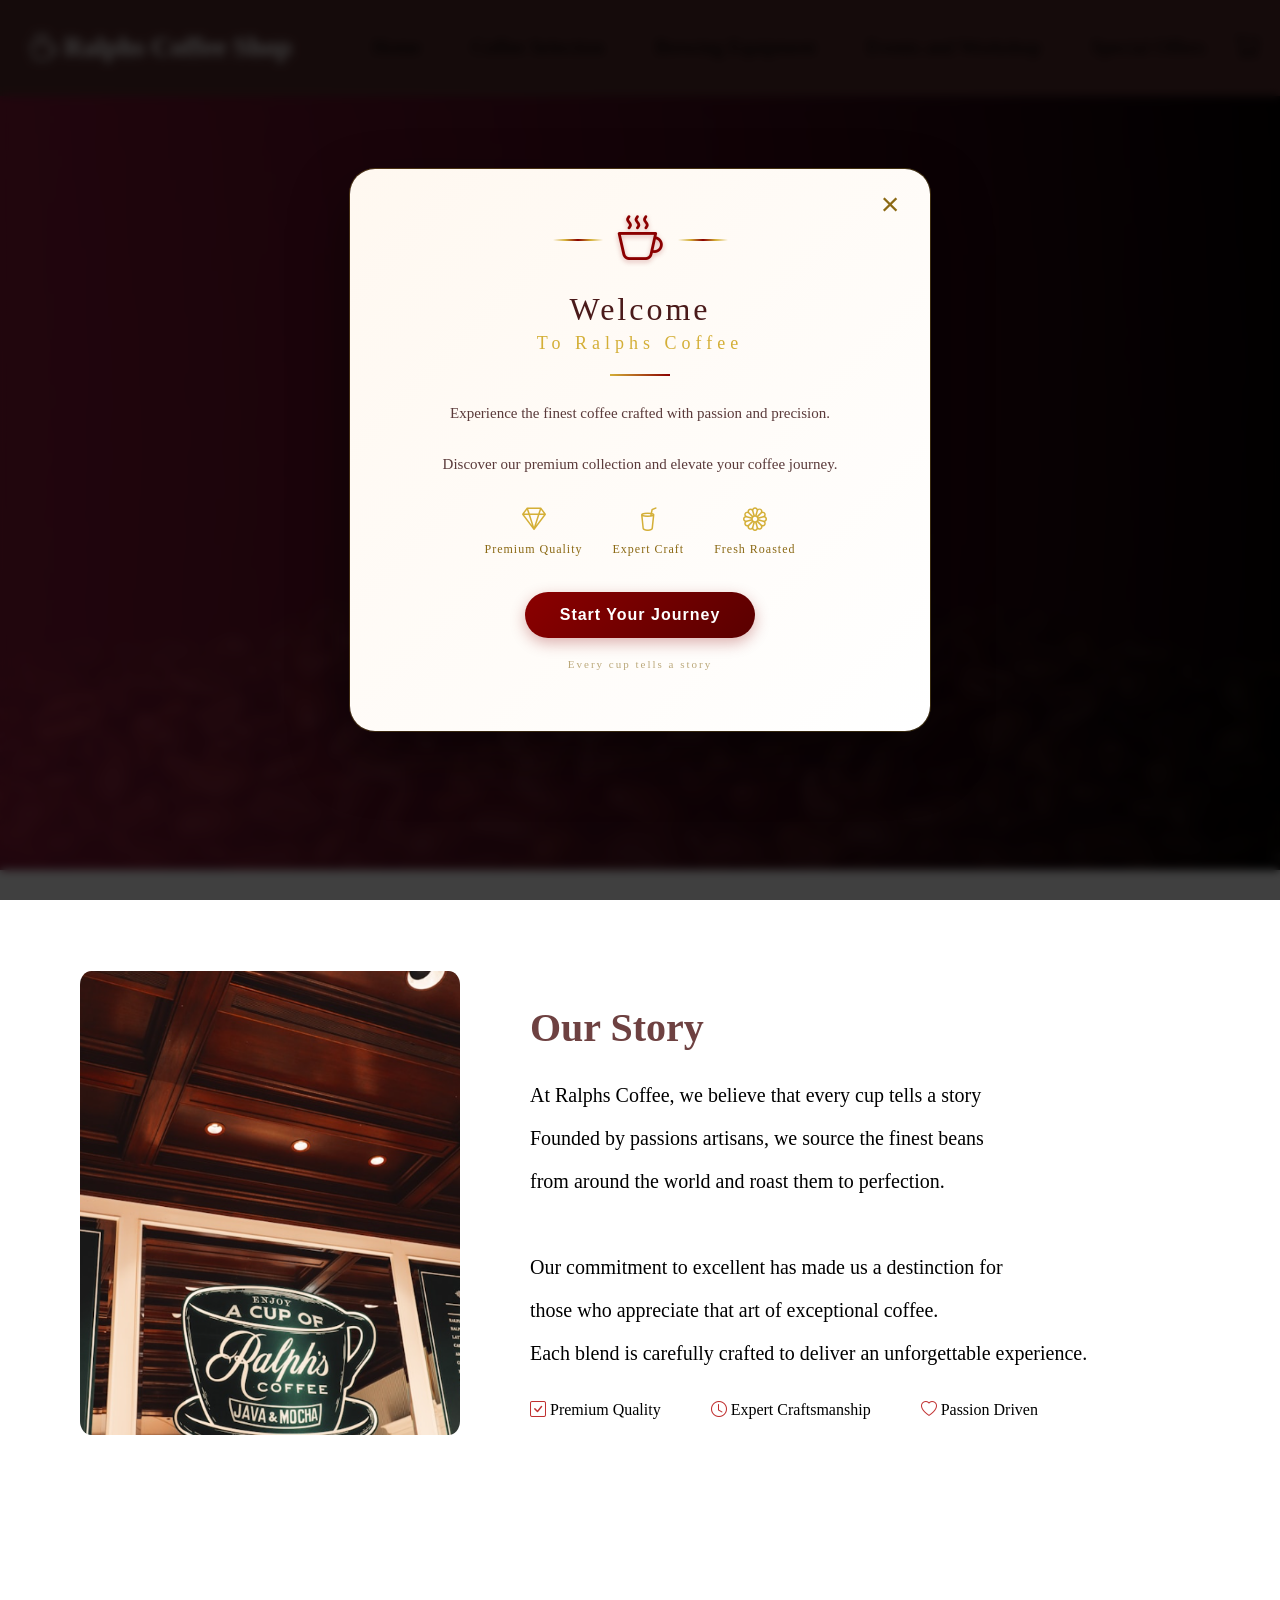
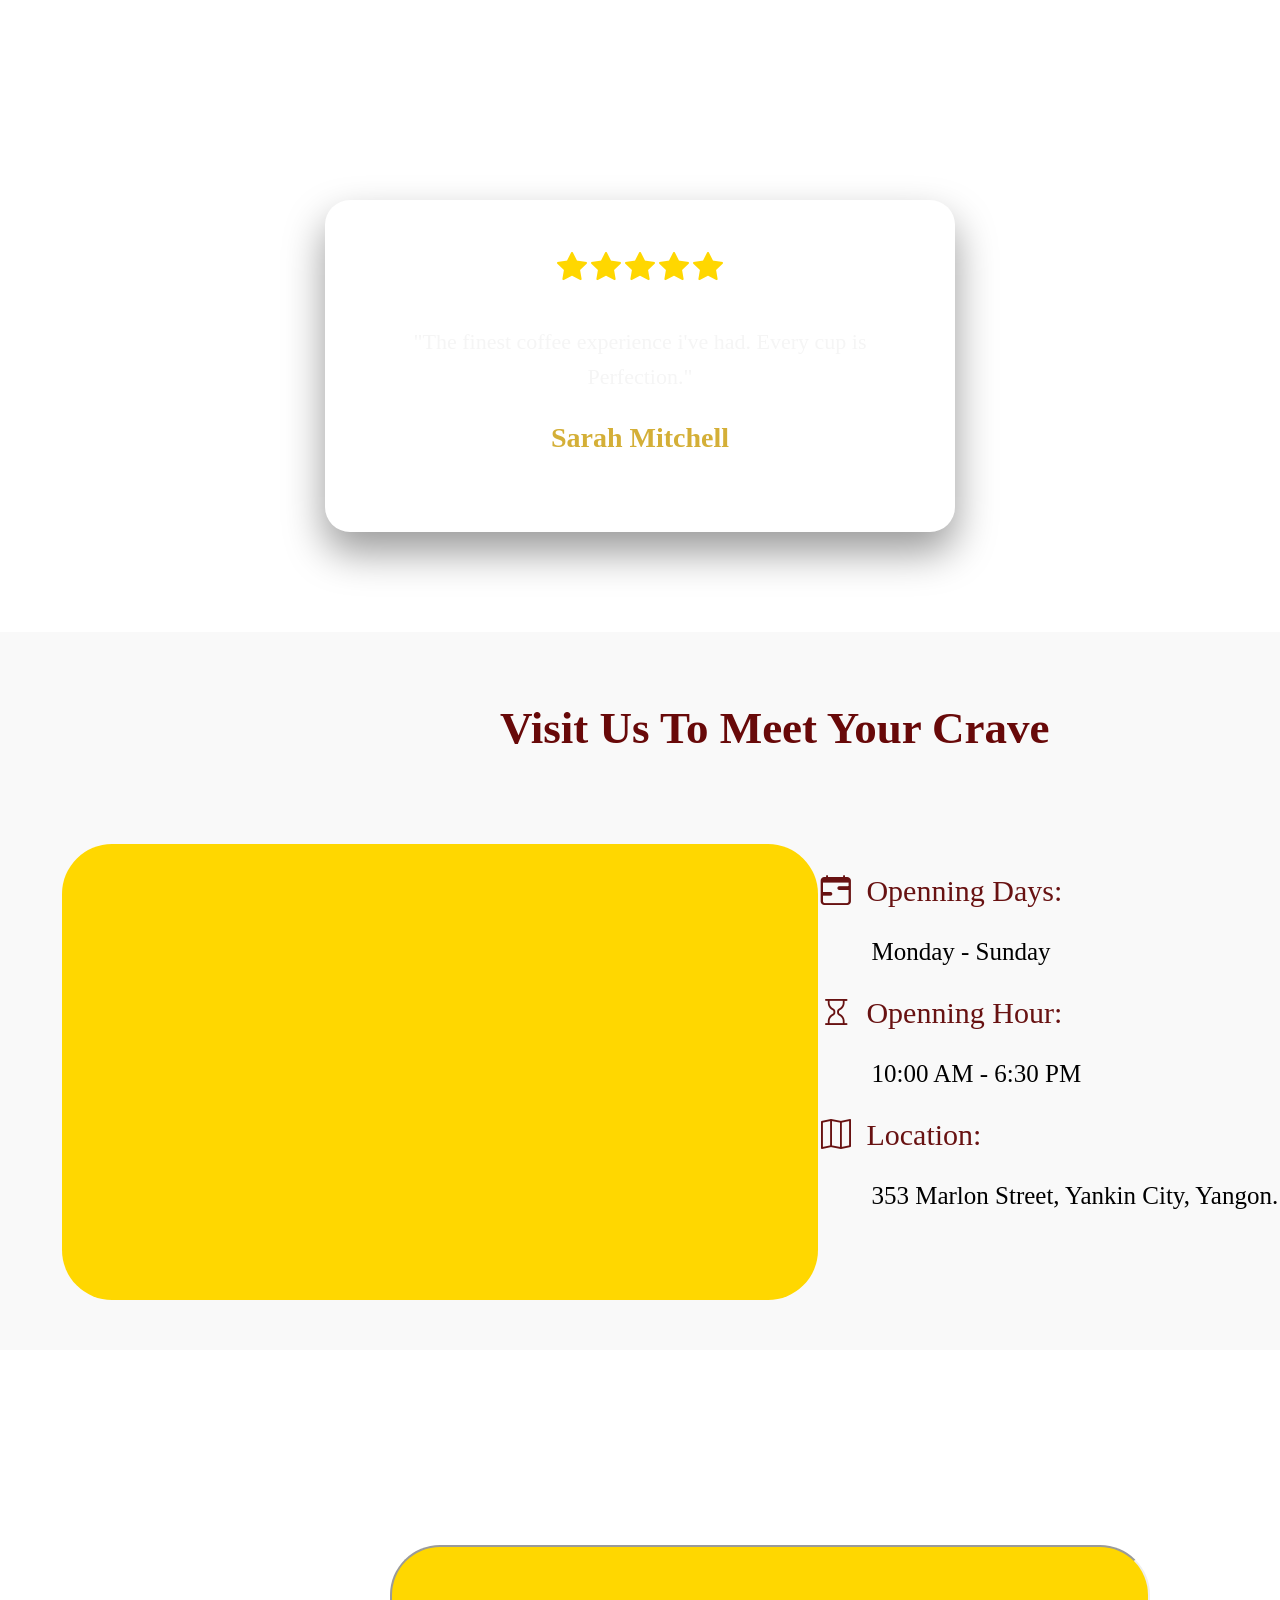
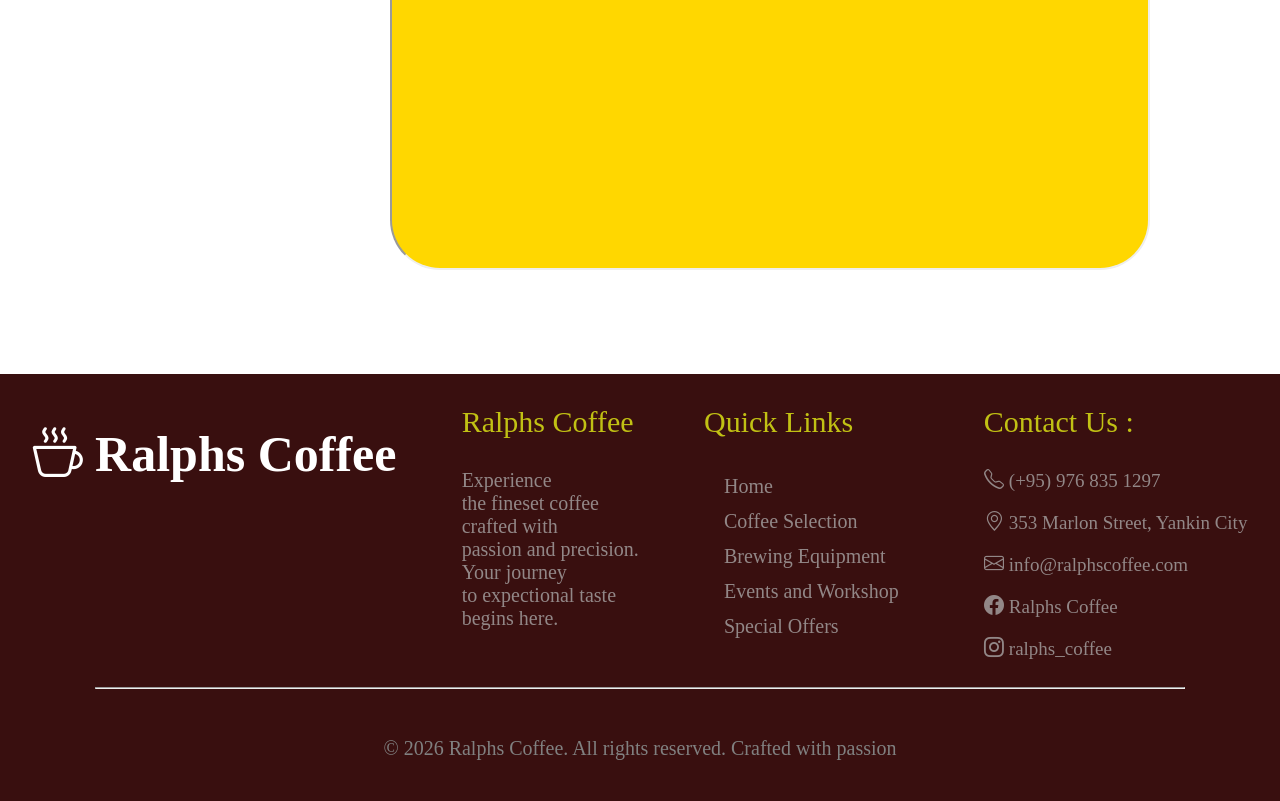
==== index.html @ b5464a29 "first commit" ====
<!DOCTYPE html>
<html lang="en">
<head>
    <meta charset="UTF-8">
    <meta name="viewport" content="width=device-width, initial-scale=1.0">
    <title>Ralphs Coffee Shop | Home</title>
    <link rel="stylesheet" href="index.css">
    <link rel="stylesheet" href="https://cdn.jsdelivr.net/npm/bootstrap-icons@1.13.1/font/bootstrap-icons.min.css">
    <link rel="icon" href="shoplogo.jpg">
</head>
<body>
    <header>
        <h2 id="shoplogo">
            <i class="bi bi-cup-hot">
               </i> Ralphs Coffee Shop</h2>
        <nav id="navigation">
            <ul>
                <li><a href="index.html" class="hb">Home</a></li>
                <li><a href="Selection.html" class="hb" >Coffee Selection</a></li>
                <li><a href="Brewing.html" class="hb">Brewing Equipment</a></li>
                <li><a href="workshop.html" class="hb">Events and Workshop</a></li>
                <li><a href="offer.html" class="hb">Special Offers</a></li>
            </ul>
        </nav>
       <div class="cartIcon">
          <a href="cart.html">
          <i class="bi bi-cart shoppingCart hb"></i>
        <span id="cartCount"></span></a>
            </div>
    </header>
    <section class="homePage">
        <div class="homeDesign">
            <h1 class="Title1">Craft for True Coffee <br>Lovers</h1>
            <p class="ELI">Experience Luxury in Every Sip</p>
            <a href="Selection.html" id="btn">Shop Now → </a>
        </div>
    </section>
    <section class="Story">
        <div class="containerForStory">
                    <img src="img/storyIMG.jpg" alt="story" class="storyIMG">
                <div class="notes">
                    <h2 id="OS">Our Story</h2>
                    <div class="styText">
                        <p>At Ralphs Coffee, we believe that every cup tells a story</p>
                        <p>Founded by passions artisans, we source the finest beans</p>
                        <p>from around the world and roast them to perfection.</p>
                        <br>
                        <p>Our commitment to excellent has made us a destinction for</p>
                        <p>those who appreciate that art of exceptional coffee.</p>
                        <p>Each blend is carefully crafted to deliver an unforgettable experience.</p>
                    </div>
                    <div class="marking">
                      <p><i class="bi bi-check-square"></i> Premium Quality</p>
                        <p><i class="bi bi-clock"></i> Expert Craftsmanship</p>
                          <p><i class="bi bi-heart"></i> Passion Driven</p>
                    </div>
            </div>
        </div>
    </section>
    <section class="rev">
        <div class="containerForRev">
            <h3 id="revTitle">What Our Clients Say</h3>
            <p id="revSubT">Join thousand of satified coffee lovers</p>
          <div class="reviewWrapper">
               <button class="prev">❮</button>
            <div class="revBox">
                <div id="Sarah">
                  <span>
                    <i class="bi bi-star-fill"></i>
                    <i class="bi bi-star-fill"></i>
                    <i class="bi bi-star-fill"></i>
                    <i class="bi bi-star-fill"></i>
                    <i class="bi bi-star-fill"></i>
                  </span>
                  <br><br>
                  <p class="revText">"The finest coffee experience i've had. Every cup is Perfection."</p>
                  <p class="revName">Sarah Mitchell</p>
                </div>
                <div id="Emily">
                  <span>
                    <i class="bi bi-star-fill"></i>
                    <i class="bi bi-star-fill"></i>
                    <i class="bi bi-star-fill"></i>
                    <i class="bi bi-star-fill"></i>
                    <i class="bi bi-star-fill"></i>
                  </span>
                  <br><br>
                  <p class="revText">"Not just an coffee, but an experience.The attention to detail is remarkable."</p>
                  <p class="revName">Emily Chen</p>
                </div>
                <div id="James">
                  <span>
                    <i class="bi bi-star-fill"></i>
                    <i class="bi bi-star-fill"></i>
                    <i class="bi bi-star-fill"></i>
                    <i class="bi bi-star-fill"></i>
                    <i class="bi bi-star-half"></i>
                  </span>
                  <br><br>
                  <p class="revText">"Ralphs Coffee has transformed my mornings.Expectional quality and services."</p>
                  <p class="revName">James Anderson</p>
                </div>
                <div id="Michael">
                  <span>
                    <i class="bi bi-star-fill"></i>
                    <i class="bi bi-star-fill"></i>
                    <i class="bi bi-star-fill"></i>
                    <i class="bi bi-star-fill"></i>
                    <i class="bi bi-star-fill"></i>
                  </span>
                  <br><br>
                  <p class="revText">"As someone who appreciate quality, this coffee exceeds all expectation."</p>
                  <p class="revName">Michael Roberts</p>
                </div>
            </div>
            <button class="next">❯</button>
          </div>
        </div>
    </section>
    <section class="map">
        <div class="mapTitle"><h4>Visit Us To Meet Your Crave</h4></div>
        <div class="mapBody">
            <iframe src="https://www.google.com/maps/embed?pb=!1m18!1m12!1m3!1d15275.049443300642!2d96.15597864677099!3d16.838141193331516!2m3!1f0!2f0!3f0!3m2!1i1024!2i768!4f13.1!3m3!1m2!1s0x30c19343837dce6d%3A0x7f7346ffb230799c!2sYankin%20Township%2C%20Yangon!5e0!3m2!1sen!2smm!4v1776877008243!5m2!1sen!2smm"
             width="600" height="450" style="border:0;" allowfullscreen="" loading="lazy" referrerpolicy="no-referrer-when-downgrade"></iframe>
              <div class="maptext">
                <p class="mapT1"><i class="bi bi-calendar-range"></i>Openning Days:</p>
                <p class="mapT2">Monday - Sunday</p>
                <p class="mapT1"><i class="bi bi-hourglass"></i>Openning Hour:</p>
                <p class="mapT2">10:00 AM - 6:30 PM</p>
                <p class="mapT1"><i class="bi bi-map"></i>Location:</p>
                <p class="mapT2">353 Marlon Street, Yankin City, Yangon.</p>
              </div>    
            </div>
    </section>
    <section class="video">
        <div class="vidBody">
            <h4 class="titleyt">How To Make Your Favourite Espresso</h4>
            <div class="ytBody">
                 <iframe width="560" height="315" src="https://www.youtube.com/embed/ihswJ9vtqXk?si=X6lIaa0-es-ar9zH" title="YouTube video player" allow="accelerometer; autoplay; clipboard-write; encrypted-media; gyroscope; 
        picture-in-picture; web-share" referrerpolicy="strict-origin-when-cross-origin" allowfullscreen></iframe>
            </div>
        </div>
    </section>
    <footer class="homeFoot">
        <div class="footText">
            <div class="text1">
                <p class="t1Head"> <i class="bi bi-cup-hot"></i> Ralphs Coffee</p>
            </div>
            <div class="text2">
                <p class="t2Head">Ralphs Coffee</p>
                <p class="t2Body">Experience<br> the fineset coffee<br> crafted with<br> passion and precision.<br>
                    Your journey<br> to expectional taste<br> begins here.
                </p>    
            </div>
            <div class="text4">
                <p class="t4Head">Quick Links</p>
                <p class="t4Body">
                <a href="index.html" class="ql">Home</a><br>
                <a href="Selection.html" class="ql">Coffee Selection</a><br>
                <a href="Brewing.html" class="ql">Brewing Equipment</a><br>
                <a href="workshop.html" class="ql">Events and Workshop</a><br>
                <a href="offer.html" class="ql">Special Offers</a><br>
            </p>
            </div>      
            <div class="text3">
                <p class="t3Head">Contact Us :</p>
                <div class="t3Body">
                    <p class="t3Body"><i class="bi bi-telephone"> </i> (+95) 976 835 1297</p>
                    <p class="t3Body"><i class="bi bi-geo-alt"> </i> 353 Marlon Street, Yankin City</p>
                    <p class="t3Body"><i class="bi bi-envelope"> </i>  info@ralphscoffee.com</p>
                    <p class="t3Body"><i class="bi bi-facebook"> </i>  Ralphs Coffee</p>
                    <p class="t3Body"><i class="bi bi-instagram"> </i>  ralphs_coffee</p>
                </div>

            </div>
        </div>
        <hr>
        <div class="finText">
            <p id="finalText">© 2026 Ralphs Coffee. All rights reserved. Crafted with passion</p>
        </div>
    </footer>
<script src="index.js"></script>
</body>
</html>
---- index.css ----
/* Nav Bar */
header{
    margin: 0;
    box-sizing: border-box;
    background: rgb(86, 46, 46);
    display: flex;
    justify-content: space-between;
    align-items: center;
    padding: 10px 10px;
    font-size: large;
}
h2{
    color: rgb(255, 255, 255);
    padding: 0px 20px;
}
nav ul{
    display: flex;
    list-style-type: none;
    gap: 30px;
    font-size: large;
}
.hb{
    text-decoration: none;
    color:black;
    font-size: 20px;
    padding: 10px;
}
.hb:hover{
    color: rgb(255, 255, 0);
     box-shadow: 0 10px 25px rgba(0,0,0,0.3);
    transform: translateY(-3px);
    border: 1px;
    border-radius: 30px;
}
.shoplogo{
    padding-left: 20px;
}
.shoppingCart{
    font-size:x-large;
}
/* shopping cart no.  */
#cartCount {
    background: #ffd700;
    color: #4a1a1a;
    border-radius: 50%;
    padding: 2px 6px;
    font-size: 12px;
    font-weight: bold;
    margin-left: 5px;
    display: none;
}
.cartIcon {
    position: relative;
}
/* HomePage Section */
.storyIMG{
    border-radius: 3%;
    width: 380px;
}
.homePage{
    content: "";
    inset: 0;
    background: linear-gradient(to right, #951c3f, #000000);
    opacity: 0.85;
    background-attachment: fixed;
    background-size: cover;
    padding: 200px 90px;
    margin-bottom: 0px;
}
.homeDesign{
    position: relative;
    text-align: center;
    color: white;
    max-width: 800px;
    padding: 0 300px;
}
h1{
    font-size: 60px;
    margin-bottom: 20px;
    color: rgb(255, 255, 255);
}
.ELI{
    font-size: 30px;
    margin-bottom: 30px;
    color: rgb(233, 233, 233)
}
#btn:hover{
     transform: translateY(-5px);
    box-shadow: 0 10px 25px rgba(0,0,0,0.3);
}
#btn{
    background: #9a062b;
    color:rgb(197, 177, 177);
    padding: 15px 35px;
    border-radius: 8px;
    font-weight: bold;
    font-size: 20px;
    text-decoration: none;
}
body{
    margin:0;
    background-image: url('HomePage_BG.jpg');
    background-repeat: no-repeat;
    background-size: cover;
    background-attachment: fixed;
    background-position: center;
}
.Story{
    margin:0;
    background-color: white;
    background-repeat: no-repeat;
    background-size: cover;
    background-attachment: fixed;
    background-position: center;
    padding: 1px 0px;
}
#OS{
    padding: 0px 0px;
    font-size: 40px;
    color: rgb(110, 65, 65);
}
.styText{
    font-size: 20px;
}
/* story section */
.containerForStory{
    display: flex;
    gap: 70px;
    margin: 40px;
    padding: 60px 40px;
}
.notes{
    font-size: medium;
}
.marking{
    display: flex;
    gap: 50px;
}
.bi-check-square{
    color:rgb(192, 48, 48);
}
.bi-clock{
    color:rgb(192, 48, 48);
}
.bi-heart{
    color:rgb(192, 48, 48);
}
/* review section */
#revTitle {
    text-align: center;
    font-size: 48px;
    margin-bottom: 10px;
    padding: 0;
    color: white;
    margin-top: 1px;
}
#revSubT {
    text-align: center;
    font-size: 22px;
    margin-bottom: 60px;
    padding: 0;
    color: white;
}
.containerForRev{
    margin:0;
    background: linear-gradient(135deg, #4b1e1e, #1a1a1a);
    background-repeat: no-repeat;
    background-size: cover;
    background-attachment: fixed;
    background-position: center;
    padding: 100px 20px;
}
#Sarah, #Emily, #James, #Michael {
    background: rgba(255, 255, 255, 0.08);
    backdrop-filter: blur(10px);
    width: 550px;
    padding: 50px 40px;
    border-radius: 25px;
    box-shadow: 0 20px 40px rgba(0,0,0,0.4);
    text-align: center;
}
.reviewWrapper {
    display: flex;
    justify-content: center;
    align-items: center;
}
.bi-star-fill, .bi-star-half{
    color: gold;
    font-size: 30px;
}
.revText {
    font-size: 22px;
    line-height: 1.6;
    margin-bottom: 25px;
    color: #f5f5f5;
}
.revName {
    font-size: 28px;
    font-weight: bold;
    color: #d4af37;
}
.prev, .next {
    background: rgba(255,255,255,0.1);
    border: none;
    border-radius: 40%;
    width: 70px;
    height: 70px;
    font-size: 28px;
    color: white;
    cursor: pointer;
    transition: 0.3s ease;
}
.prev:hover, .next:hover {
    background: #d4af37;
    color: black;
    transform: scale(1.1);
}
.prev{
    margin-right: 100px;
}
.next{
    margin-left: 100px;
}
/* map section */
.map{
    background-color:#f9f9f9;
    margin: 0;
}
.mapTitle{
    font-size: 45px;
    font-weight: bold;
    color:rgb(104, 9, 9);
    justify-content: center;
    padding: 10px 30px 30px 500px;
}
iframe{
    border-radius: 50px;
    width: 750px;
    margin-bottom: 50px;
    background: gold;
    padding: 3px 3px;
    font-weight: bold;
}
.mapBody{
    padding-left: 60px;
    display: flex;
    justify-content: space-around;
}
.bi-calendar-range,.bi-hourglass,.bi-map{
    padding-right: 15px;
}
.mapT1{
    font-size: 30px;
    color: rgb(104, 18, 18);
}
.mapT2{
    font-size: 25px;
    padding-left: 50px
}
/* Youtube section */
.titleyt{
    font-size: 50px;
    color: white;
    padding-left: 350px;
    margin-top: 20px;
}
.video{
    margin:0;
    background: linear-gradient(135deg, #4b1e1e, #1a1a1a);
    background-repeat: no-repeat;
    background-size: cover;
    background-attachment: fixed;
    background-position: center;
    padding: 50px 20px;
}
.vidBody{
    justify-content: center;
}
.ytBody{
    padding-left: 370px;
}
/* footer section */
.homeFoot{
     margin:0;
    background-color: rgb(57, 15, 15);
    background-repeat: no-repeat;
    background-size: cover;
    background-attachment: fixed;
    background-position: center;
    padding: 1px 0px;
    border-bottom: 2px black;
}
.footText{
    display: flex;
    justify-content: space-around;
}
.t1Head{
    font-size: 50px;
    color: rgb(255, 255, 255);
    font-weight: bold;
}
.t2Head{
    font-size: 30px;
    padding-bottom: 0px;
    color: rgb(193, 193, 20);
}
.t2Body{
    font-size: 20px;
    color: rgb(146, 135, 135);
}
.t3Head{
    font-size: 30px;
    padding-bottom: 0px;
    color: rgb(193, 193, 20);
}
.bi-telephone,.bi-geo-alt, .bi-envelope, .bi-facebook, .bi-instagram{
    font-size: 20px;
    color: rgb(146, 135, 135);
}
.t3Body{
    font-size: 19px;
    color: rgb(146, 135, 135);  
}
.t4Head{
    font-size: 30px;
    padding-bottom: 0px;
    color: rgb(193, 193, 20);
}
.t4Body,.ql{
    font-size: 20px;
    color: rgb(146, 135, 135);
    text-decoration: none;
    line-height: 35px;
}
.ql:hover{
    color: rgb(204, 177, 23);
    box-shadow: 0 10px 25px rgba(0,0,0,0.3);
    transform: translateY(-3px);
}
.ql{
    border: none;
    padding: 10px 20px;
    border-radius: 10px;
    cursor: pointer;
}
hr{
    color: rgb(53, 47, 47); 
    height: 0px;
    width: 85%;
}
.finText{
    text-align: center;
    padding: 20px 0px;
}
#finalText{
    font-size: 20px;
    color: grey;
}

/* responsive section */

/* Tablet Landscape (1024px - 1200px) */
@media screen and (max-width: 1200px) {
    .homeDesign {
        padding: 0 150px;
    }
    
    .containerForStory {
        gap: 40px;
        padding: 40px 30px;
    }
    
    .storyIMG {
        width: 320px;
    }
    
    .mapTitle {
        padding: 10px 30px 30px 200px;
    }
    
    .titleyt {
        padding-left: 150px;
    }
    
    .ytBody {
        padding-left: 150px;
    }
}

/* Tablet Portrait (768px - 1024px) */
@media screen and (max-width: 1024px) {
    .homePage {
        padding: 120px 50px;
    }
    
    .homeDesign {
        padding: 0 80px;
    }
    
    h1 {
        font-size: 48px;
    }
    
    .ELI {
        font-size: 24px;
    }
    
    #btn {
        padding: 12px 30px;
        font-size: 18px;
    }
    
    .containerForStory {
        flex-direction: column;
        align-items: center;
        text-align: center;
        gap: 30px;
        padding: 40px 20px;
    }
    
    .storyIMG {
        width: 400px;
    }
    
    .marking {
        justify-content: center;
        gap: 30px;
    }
    
    #OS {
        font-size: 35px;
    }
    
    .styText {
        font-size: 18px;
    }
    
    .reviewWrapper {
        flex-direction: row;
        flex-wrap: wrap;
        justify-content: center;
    }
    
    .prev, .next {
        width: 50px;
        height: 50px;
        font-size: 22px;
        margin: 0 20px;
    }
    
    .prev {
        margin-right: 20px;
    }
    
    .next {
        margin-left: 20px;
    }
    
    #Sarah, #Emily, #James, #Michael {
        width: 450px;
        padding: 35px 25px;
    }
    
    .revText {
        font-size: 18px;
    }
    
    .revName {
        font-size: 24px;
    }
    
    .mapTitle {
        padding: 10px 20px 20px 50px;
        font-size: 35px;
        text-align: center;
    }
    
    .mapBody {
        flex-direction: column;
        align-items: center;
        gap: 30px;
        padding: 20px;
    }
    
    iframe {
        width: 90%;
        margin-bottom: 20px;
    }
    
    .maptext {
        text-align: center;
    }
    
    .mapT2 {
        padding-left: 0;
    }
    
    .titleyt {
        padding-left: 0;
        text-align: center;
        font-size: 40px;
    }
    
    .ytBody {
        padding-left: 0;
        display: flex;
        justify-content: center;
        width: 100%;
    }
    
    .ytBody iframe {
        width: 90%;
        height: auto;
        aspect-ratio: 16 / 9;
    }
    
    .mapBody iframe {
        width: 90%;
        max-width: 600px;
        height: auto;
        aspect-ratio: 4 / 3;
    }
    
    .footText {
        flex-wrap: wrap;
        justify-content: space-around;
        gap: 30px;
        padding: 20px;
    }
    
    .text1, .text2, .text3, .text4 {
        flex: 0 0 auto;
        min-width: 200px;
    }
    
    .revBox {
        width: 100%;
        display: flex;
        justify-content: center;
    }
}

/* Mobile Landscape (576px - 768px) */
@media screen and (max-width: 768px) {
    header {
        flex-direction: column;
        gap: 15px;
        padding: 15px;
    }
    
    h2#shoplogo {
        padding: 0;
        font-size: 20px;
    }
    
    nav ul {
        gap: 15px;
        flex-wrap: wrap;
        justify-content: center;
        padding: 0;
        margin: 0;
    }
    
    .hb {
        font-size: 16px;
        padding: 6px 12px;
    }
    
    .shoppingCart {
        font-size: 20px;
    }
    
    .homePage {
        padding: 80px 20px;
    }
    
    .homeDesign {
        padding: 0 20px;
    }
    
    h1 {
        font-size: 36px;
    }
    
    .ELI {
        font-size: 18px;
    }
    
    #btn {
        padding: 10px 25px;
        font-size: 16px;
    }
    
    .containerForStory {
        padding: 30px 15px;
    }
    
    .storyIMG {
        width: 100%;
        max-width: 350px;
    }
    
    #OS {
        font-size: 28px;
    }
    
    .styText {
        font-size: 16px;
    }
    
    .styText p {
        margin: 8px 0;
    }
    
    .marking {
        flex-direction: column;
        gap: 12px;
        align-items: center;
    }
    
    .reviewWrapper {
        flex-direction: column;
        align-items: center;
        gap: 20px;
    }
    
    .prev, .next {
        margin: 5px 0;
        width: 45px;
        height: 45px;
    }
    
    #Sarah, #Emily, #James, #Michael {
        width: 90%;
        max-width: 400px;
        padding: 30px 20px;
    }
    
    .revText {
        font-size: 16px;
    }
    
    .revName {
        font-size: 20px;
    }
    
    .bi-star-fill, .bi-star-half {
        font-size: 24px;
    }
    
    .mapTitle {
        font-size: 28px;
        padding: 10px;
    }
    
    .mapTitle h4 {
        margin: 0;
    }
    
    .mapT1 {
        font-size: 24px;
    }
    
    .mapT2 {
        font-size: 18px;
    }
    
    .titleyt {
        font-size: 32px;
        margin-bottom: 20px;
    }
    
    .ytBody iframe {
        width: 100%;
        max-width: 560px;
    }
    
    .mapBody iframe {
        width: 100%;
        height: auto;
        aspect-ratio: 4 / 3;
    }
    
    .footText {
        flex-direction: column;
        align-items: center;
        text-align: center;
        gap: 30px;
    }
    
    .text1, .text2, .text3, .text4 {
        text-align: center;
    }
    
    .t1Head {
        font-size: 40px;
    }
    
    .t2Head, .t3Head, .t4Head {
        font-size: 24px;
    }
    
    .t2Body, .t3Body, .t4Body, .ql {
        font-size: 16px;
    }
    
    .finText {
        padding: 15px 10px;
    }
    
    #finalText {
        font-size: 14px;
    }
    
    hr, #ft {
        width: 95%;
    }
    
    /* Welcome box responsive */
    #luxuryWelcomeBox .welcome-container {
        width: 90%;
        padding: 30px 20px 35px;
        margin: 0 15px;
    }
    
    #luxuryWelcomeBox .welcome-title {
        font-size: 26px;
    }
    
    #luxuryWelcomeBox .welcome-subtitle {
        font-size: 14px;
        letter-spacing: 3px;
    }
    
    #luxuryWelcomeBox .welcome-message {
        font-size: 13px;
    }
    
    #luxuryWelcomeBox .welcome-features {
        gap: 20px;
    }
    
    #luxuryWelcomeBox .feature i {
        font-size: 20px;
    }
    
    #luxuryWelcomeBox .feature span {
        font-size: 10px;
    }
    
    #luxuryWelcomeBox .welcome-btn {
        padding: 12px 25px;
        font-size: 14px;
    }
    
    #luxuryWelcomeBox .deco-line {
        width: 30px;
    }
    
    #luxuryWelcomeBox .welcome-icon {
        font-size: 35px;
    }
    
    #luxuryWelcomeBox .welcome-close {
        top: 12px;
        right: 12px;
        font-size: 28px;
    }
}

/* Mobile Portrait (320px - 576px) */
@media screen and (max-width: 576px) {
    header {
        padding: 10px;
    }
    
    h2#shoplogo {
        font-size: 18px;
    }
    
    nav ul {
        gap: 8px;
    }
    
    .hb {
        font-size: 13px;
        padding: 5px 8px;
    }
    
    .homePage {
        padding: 60px 15px;
    }
    
    .homeDesign {
        padding: 0 10px;
    }
    
    h1 {
        font-size: 28px;
    }
    
    .ELI {
        font-size: 16px;
        margin-bottom: 20px;
    }
    
    #btn {
        padding: 8px 20px;
        font-size: 14px;
    }
    
    .containerForStory {
        padding: 30px 15px;
        gap: 20px;
    }
    
    .storyIMG {
        max-width: 280px;
    }
    
    #OS {
        font-size: 24px;
    }
    
    .styText {
        font-size: 14px;
    }
    
    .styText p {
        margin: 6px 0;
    }
    
    .marking {
        gap: 8px;
    }
    
    .marking p {
        font-size: 14px;
        margin: 5px 0;
    }
    
    .containerForRev {
        padding: 60px 15px;
    }
    
    #revTitle {
        font-size: 32px;
    }
    
    #revSubT {
        font-size: 16px;
        margin-bottom: 30px;
    }
    
    #Sarah, #Emily, #James, #Michael {
        padding: 25px 15px;
    }
    
    .revText {
        font-size: 14px;
        line-height: 1.5;
    }
    
    .revName {
        font-size: 18px;
    }
    
    .bi-star-fill, .bi-star-half {
        font-size: 20px;
    }
    
    .map {
        padding: 20px 0;
    }
    
    .mapTitle {
        font-size: 22px;
    }
    
    .mapBody {
        padding: 10px;
    }
    
    .mapBody iframe {
        height: 250px;
    }
    
    .mapT1 {
        font-size: 20px;
    }
    
    .mapT2 {
        font-size: 16px;
    }
    
    .video {
        padding: 30px 15px;
    }
    
    .titleyt {
        font-size: 24px;
    }
    
    .t1Head {
        font-size: 32px;
    }
    
    .t2Head, .t3Head, .t4Head {
        font-size: 20px;
    }
    
    .t2Body, .t3Body, .t4Body, .ql {
        font-size: 14px;
    }
    
    .ql {
        padding: 5px 10px;
    }
    
    #finalText {
        font-size: 12px;
    }
}

/* Small Mobile 375px) */
@media screen and (max-width: 375px) {
    h1 {
        font-size: 24px;
    }
    
    .ELI {
        font-size: 14px;
    }
    
    .storyIMG {
        max-width: 250px;
    }
    
    #OS {
        font-size: 22px;
    }
    
    #revTitle {
        font-size: 28px;
    }
    
    .mapTitle {
        font-size: 20px;
    }
    
    .titleyt {
        font-size: 22px;
    }
}

/* Touch device hover fix */
@media (hover: none) and (pointer: coarse) {
    .hb:hover, .ql:hover, button:hover, .prev:hover, .next:hover {
        transform: none;
        box-shadow: none;
    }
    
    .hb:active, .ql:active, button:active, #btn:active, .welcome-btn:active {
        transform: translateY(-2px);
        box-shadow: 0 5px 15px rgba(0,0,0,0.2);
    }
}
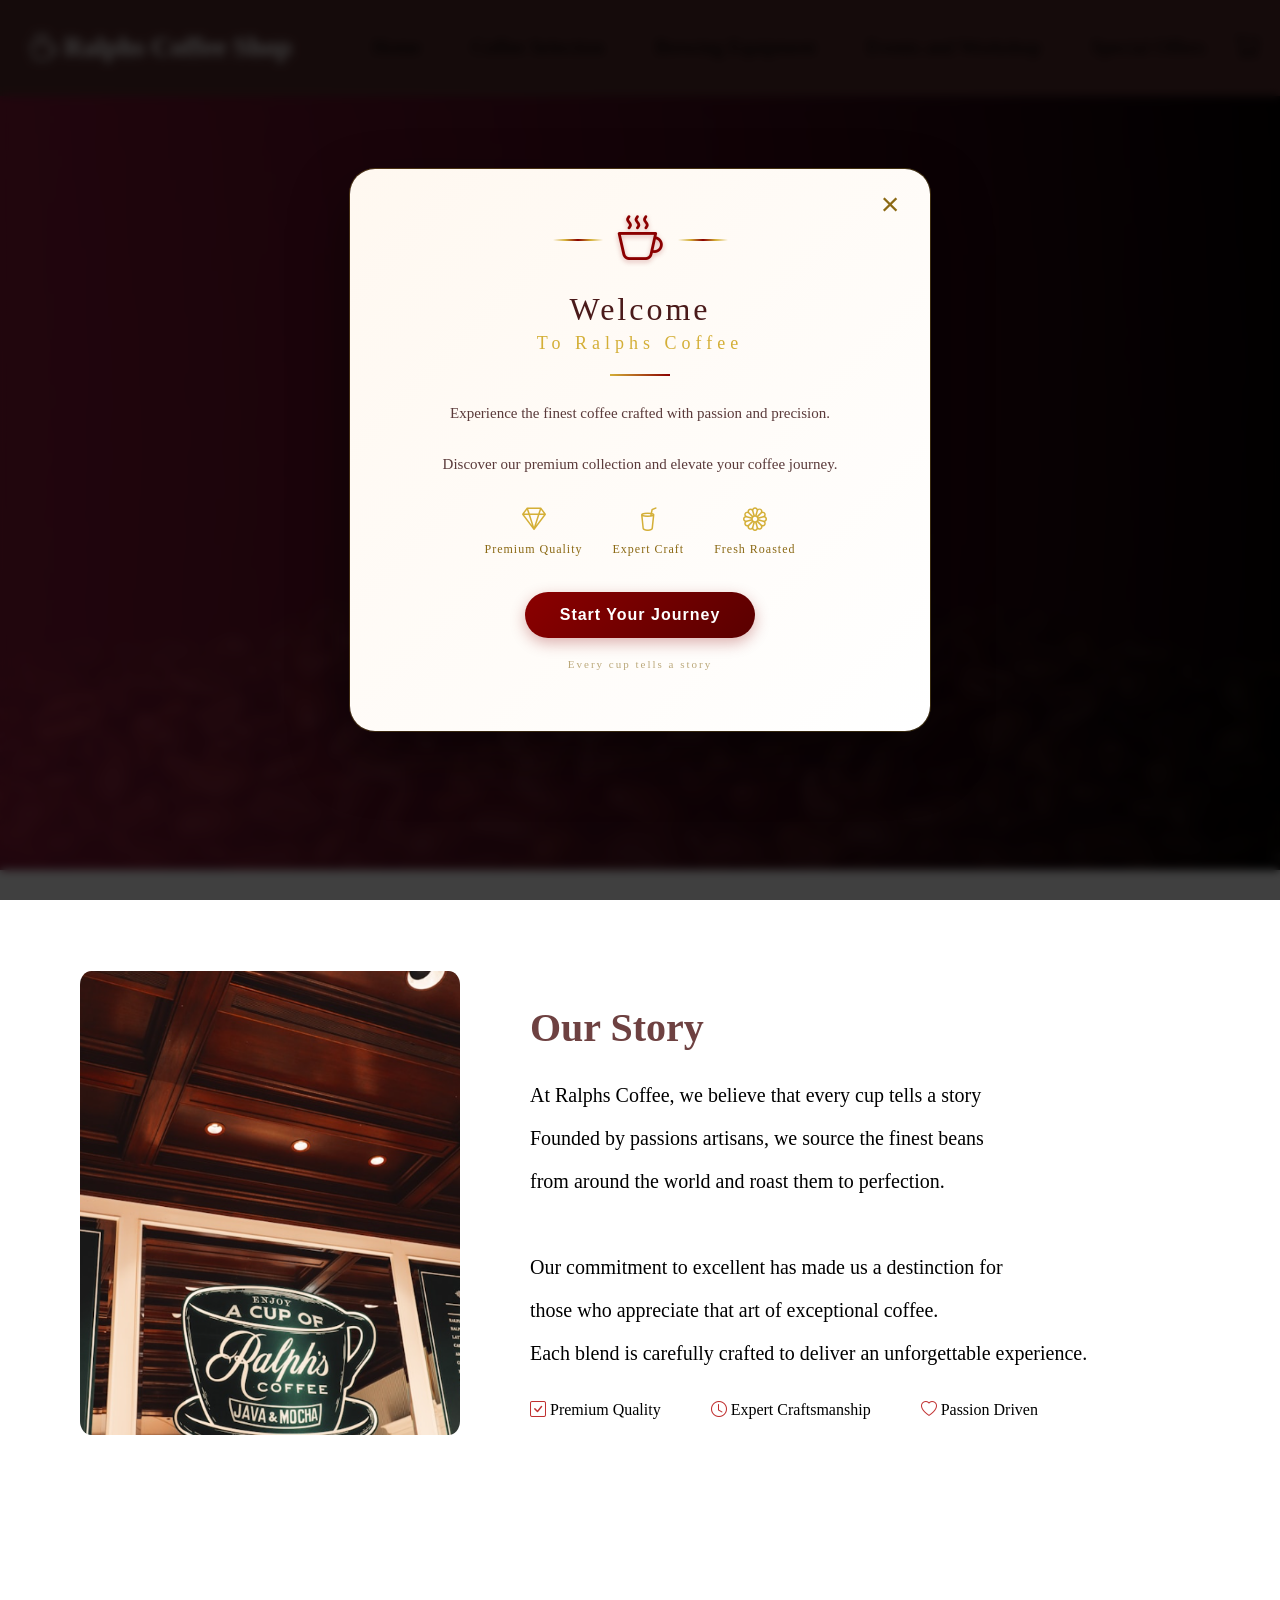
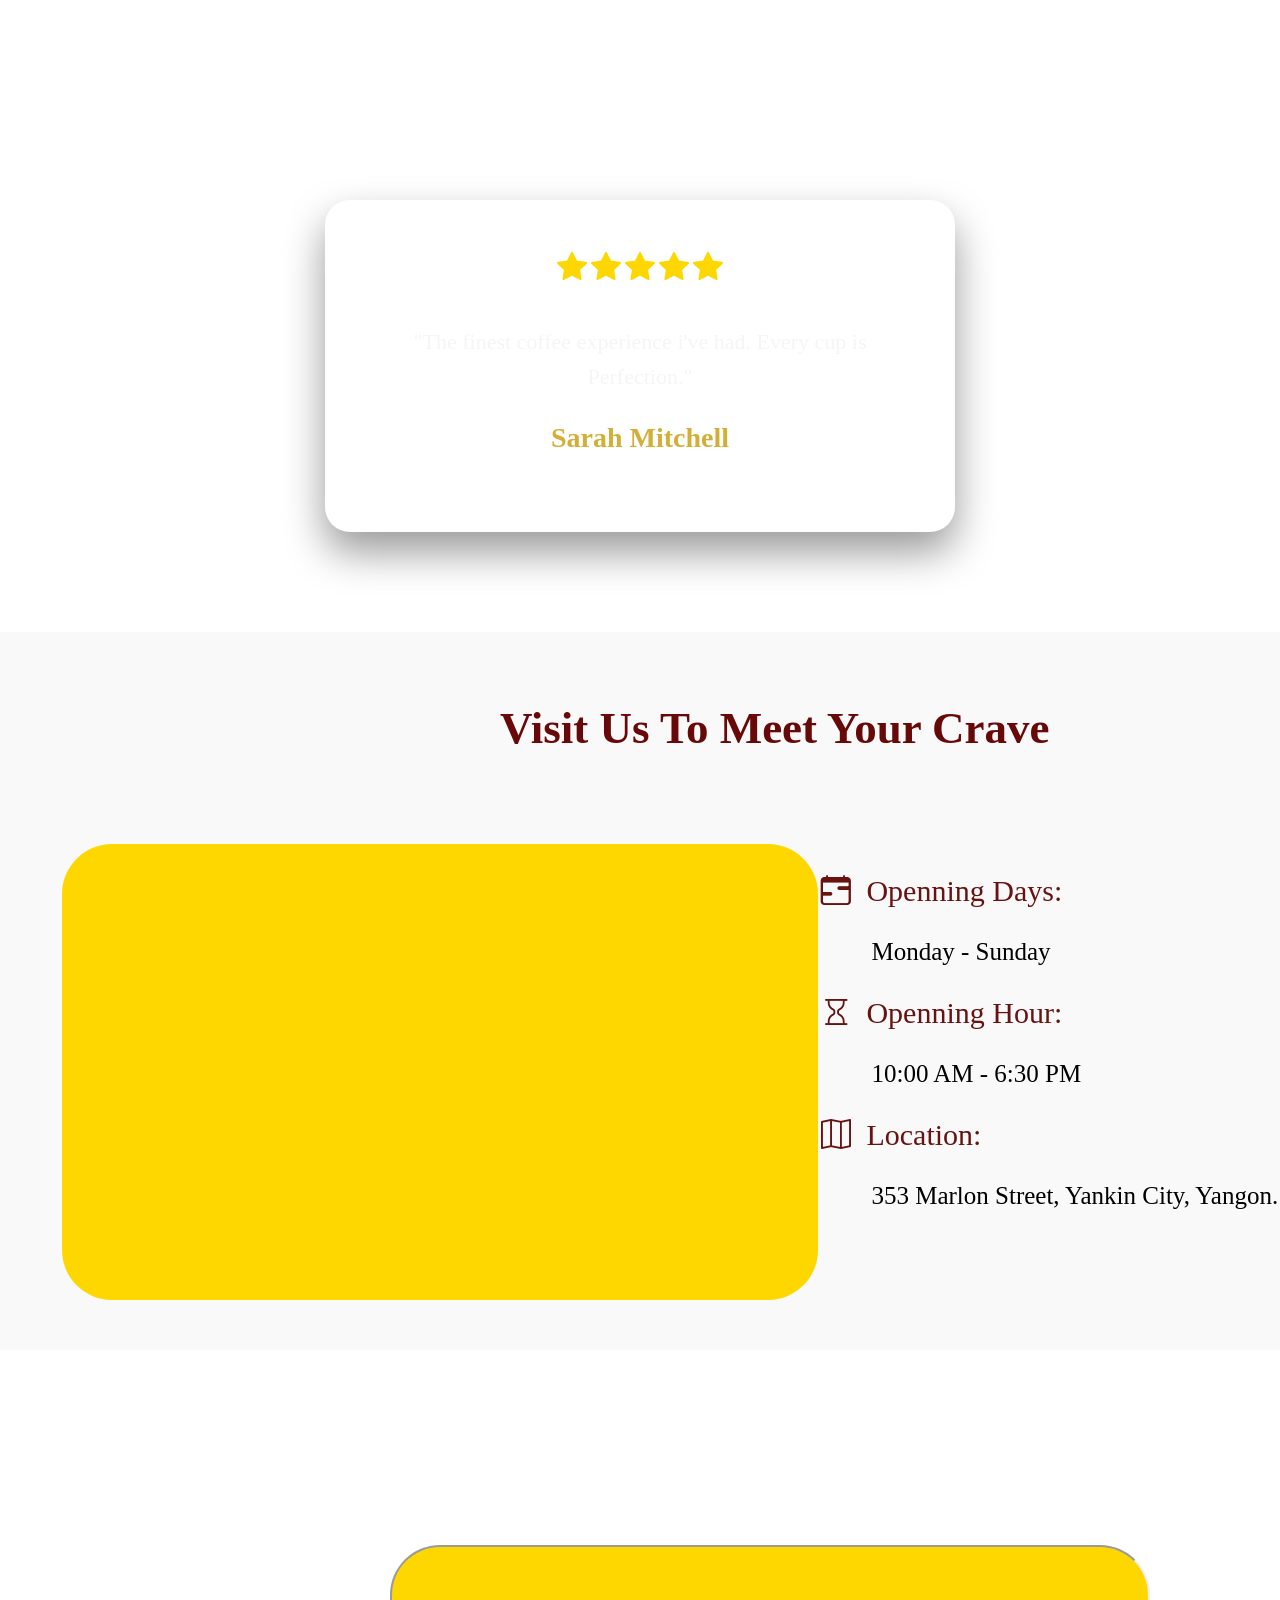
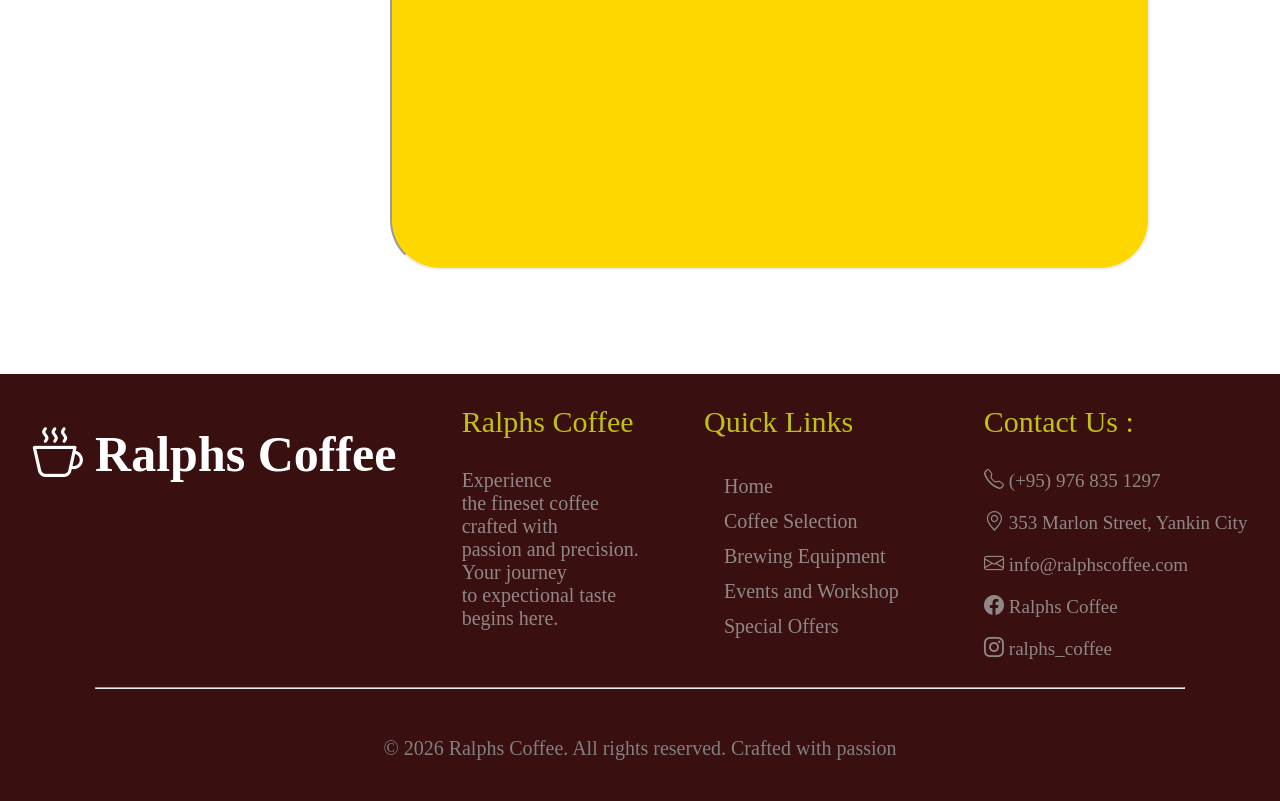
==== commit 6d238a1f: "mathibu" ====
--- a/index.html
+++ b/index.html
@@ -6,7 +6,7 @@
     <title>Ralphs Coffee Shop | Home</title>
     <link rel="stylesheet" href="index.css">
     <link rel="stylesheet" href="https://cdn.jsdelivr.net/npm/bootstrap-icons@1.13.1/font/bootstrap-icons.min.css">
-    <link rel="icon" href="shoplogo.jpg">
+    <link rel="icon" href="img/shoplogo.jpg">
 </head>
 <body>
     <header>
